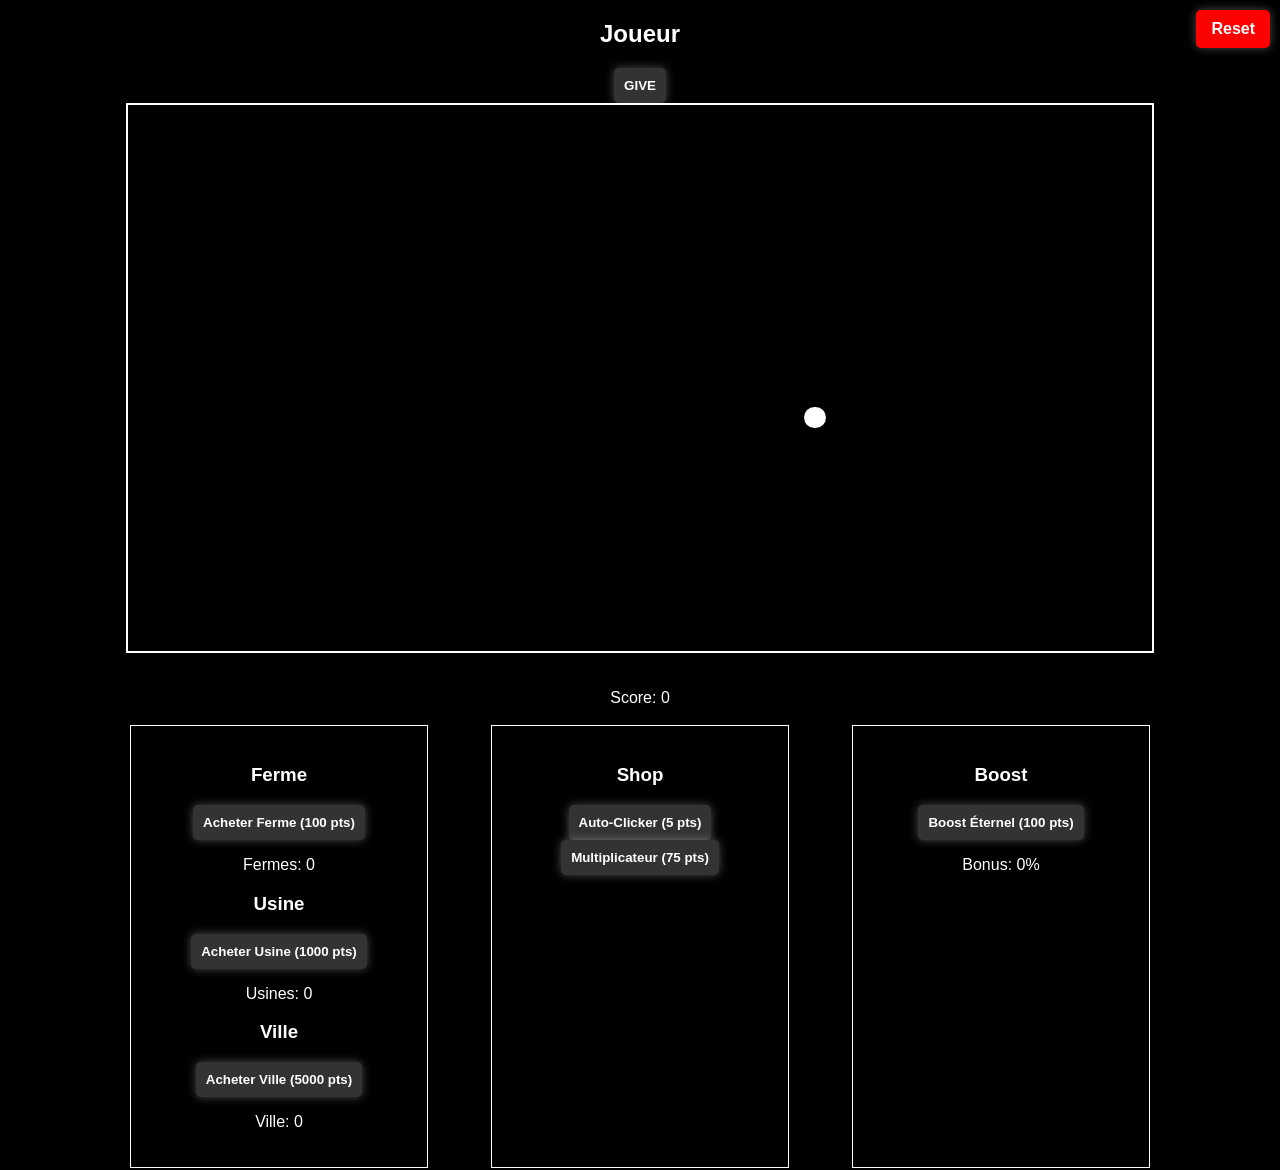
==== Menu.html @ cb7509ee "First Commit" ====
<!DOCTYPE html>
<html lang="fr">
  <head>
    <meta charset="UTF-8" />
    <meta name="viewport" content="width=device-width, initial-scale=1.0" />
    <title>Clicker Game</title>
    <link rel="stylesheet" href="./game.css" />
  </head>
  <body>
    <div class="game-container">
      <h2 id="player-name"></h2>
      <button id="reset-button">Reset</button>
      <button id="give-button">GIVE</button>

      <div class="game-window" id="game-window"></div>

      <p>Score: <span id="score">0</span></p>

      <div class="panel">
        <div id="farm-section">
          <h3>Ferme</h3>

          <button onclick="buyFarm()">
            Acheter Ferme (<span id="farm-price">100</span> pts)
          </button>
          <p>Fermes: <span id="farm-count">0</span></p>

          <h3>Usine</h3>
          <button onclick="buyFactory()">
            Acheter Usine (<span id="factory-price">1000</span> pts)
          </button>
          <p>Usines: <span id="factory-count">0</span></p>

          <h3>Ville</h3>
          <button onclick="buyCity()">
            Acheter Ville (<span id="city-price">5000</span> pts)
          </button>
          <p>Ville: <span id="city-count">0</span></p>
        </div>

        <div id="shop-section">
          <h3>Shop</h3>
          <button onclick="buyAutoClicker()">
            Auto-Clicker (<span id="auto-clicker-price">5</span> pts)
          </button>

          <button onclick="buyMultiplier()">
            Multiplicateur (<span id="multiplier-price">75</span> pts)
          </button>
        </div>

        <div id="boost-section">
          <h3>Boost</h3>

          <button onclick="buyPermanentBoost()">
            Boost Éternel (<span id="boost-price">100</span> pts)
          </button>
          <p>Bonus: <span id="boost-multiplier">0</span>%</p>
        </div>
      </div>
    </div>

    <script src="game.js"></script>
  </body>
</html>
---- game.css ----
body {
  background-color: black;
  color: white;
  font-family: Arial, sans-serif;
  text-align: center;
  margin: 0;
  padding: 0;
}
.game-container {
  width: 100%;
  height: 130vh;
  display: flex;
  flex-direction: column;
  align-items: center;
  justify-content: center;
}

#reset-button {
  position: absolute;
  top: 10px;
  right: 10px;
  background-color: red;
  color: white;
  border: none;
  padding: 10px 15px;
  cursor: pointer;
  font-size: 16px;
}

#reset-button:hover {
  background-color: darkred;
}

.game-window {
  width: 80%;
  height: 100vh;
  background-color: black;
  border: 2px solid white;
  position: relative;
  margin-bottom: 20px;
}

.dot {
  position: absolute;
  border-radius: 50%;
  background-color: white;
  cursor: pointer;
}

.panel {
  display: flex;
  justify-content: space-between;
  width: 80%;
}

.panel div {
  border: 1px solid white;
  padding: 20px;
  margin: 2px;
  width: 25%;
}

button {
  padding: 10px 10px;
  border: none;
  border-radius: 5px;
  background-color: #333;
  color: white;
  font-weight: bold;
  cursor: pointer;
  transition: 0.3s;
  box-shadow: 0px 0px 10px rgba(255, 255, 255, 0.3);
}

button:hover {
  color: black;
  background-color: white;
  box-shadow: 0px 0px 15px rgba(255, 255, 255, 0.8);
  transform: scale(1.05);
}

button:active {
  transform: scale(0.95);
  box-shadow: 0px 0px 5px rgba(255, 255, 255, 0.5);
}
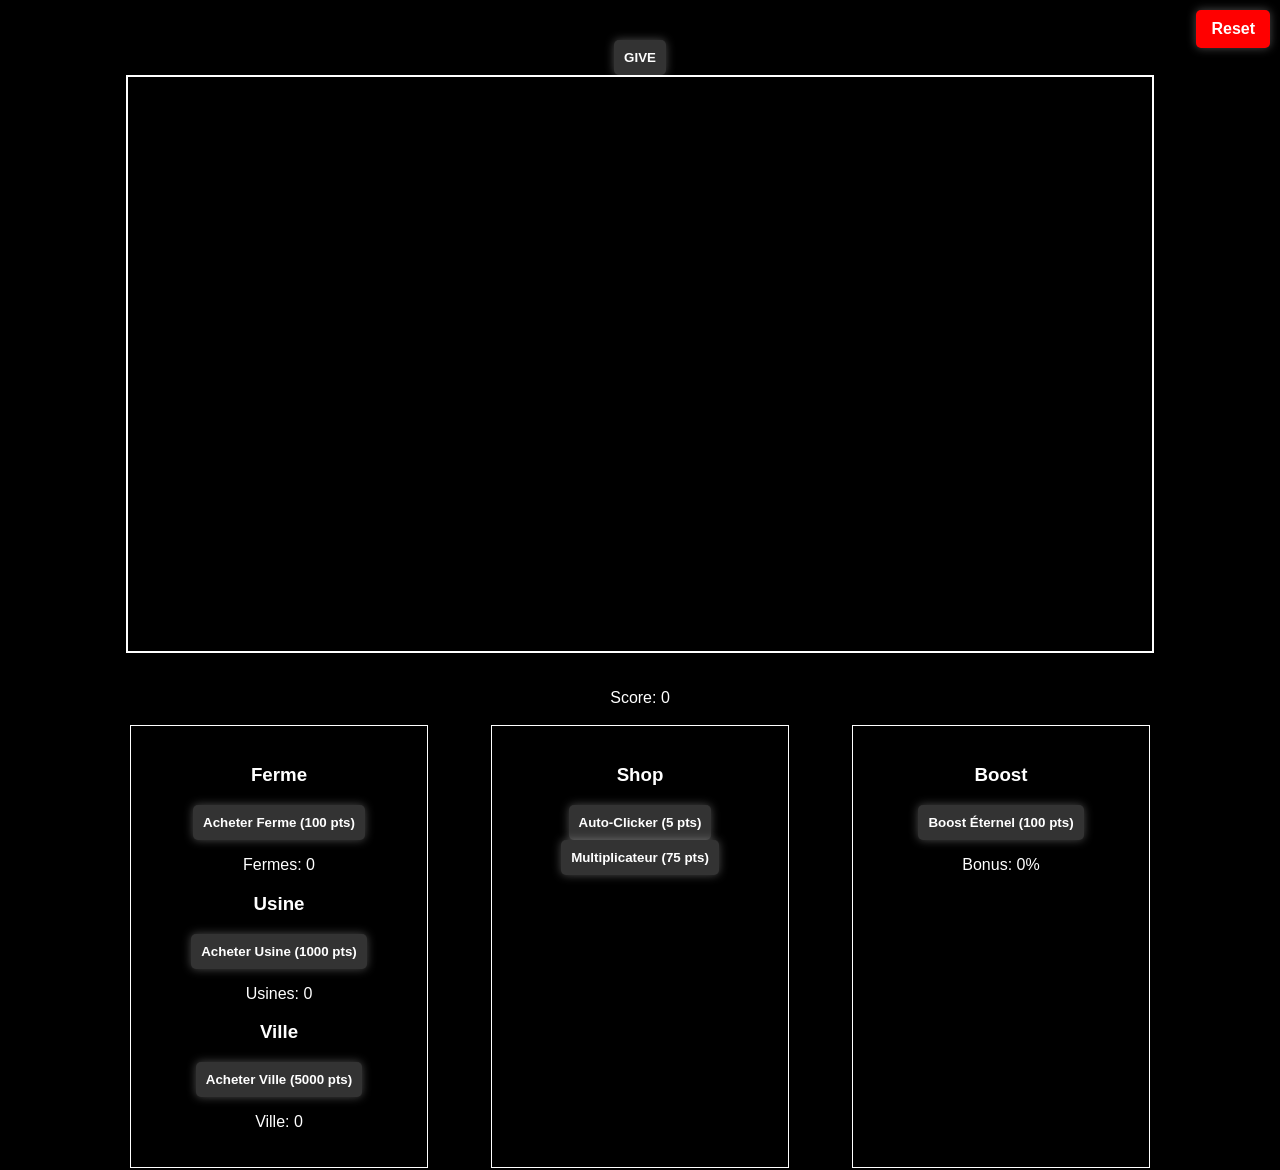
==== commit acd79e6c: "Transform all file for Typescript" ====
--- a/Menu.html
+++ b/Menu.html
@@ -60,6 +60,6 @@
       </div>
     </div>
 
-    <script src="game.js"></script>
+    <script src="./game.ts"></script>
   </body>
 </html>
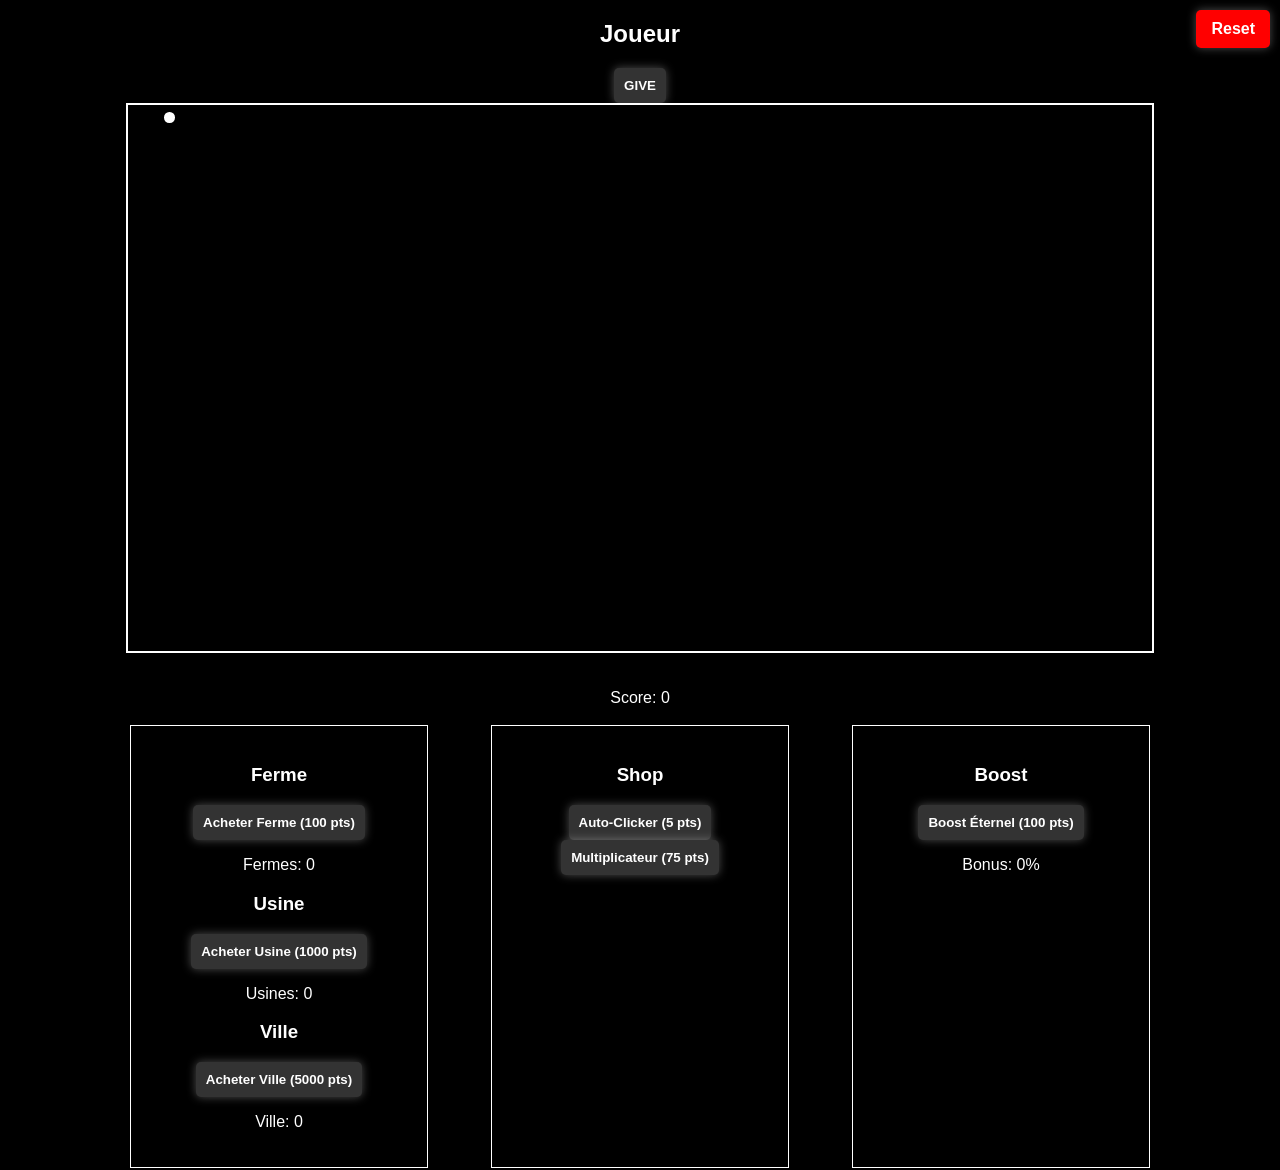
==== commit aa071cae: "Reset the transformation" ====
--- a/Menu.html
+++ b/Menu.html
@@ -60,6 +60,6 @@
       </div>
     </div>
 
-    <script src="./game.ts"></script>
+    <script src="./game.js"></script>
   </body>
 </html>
